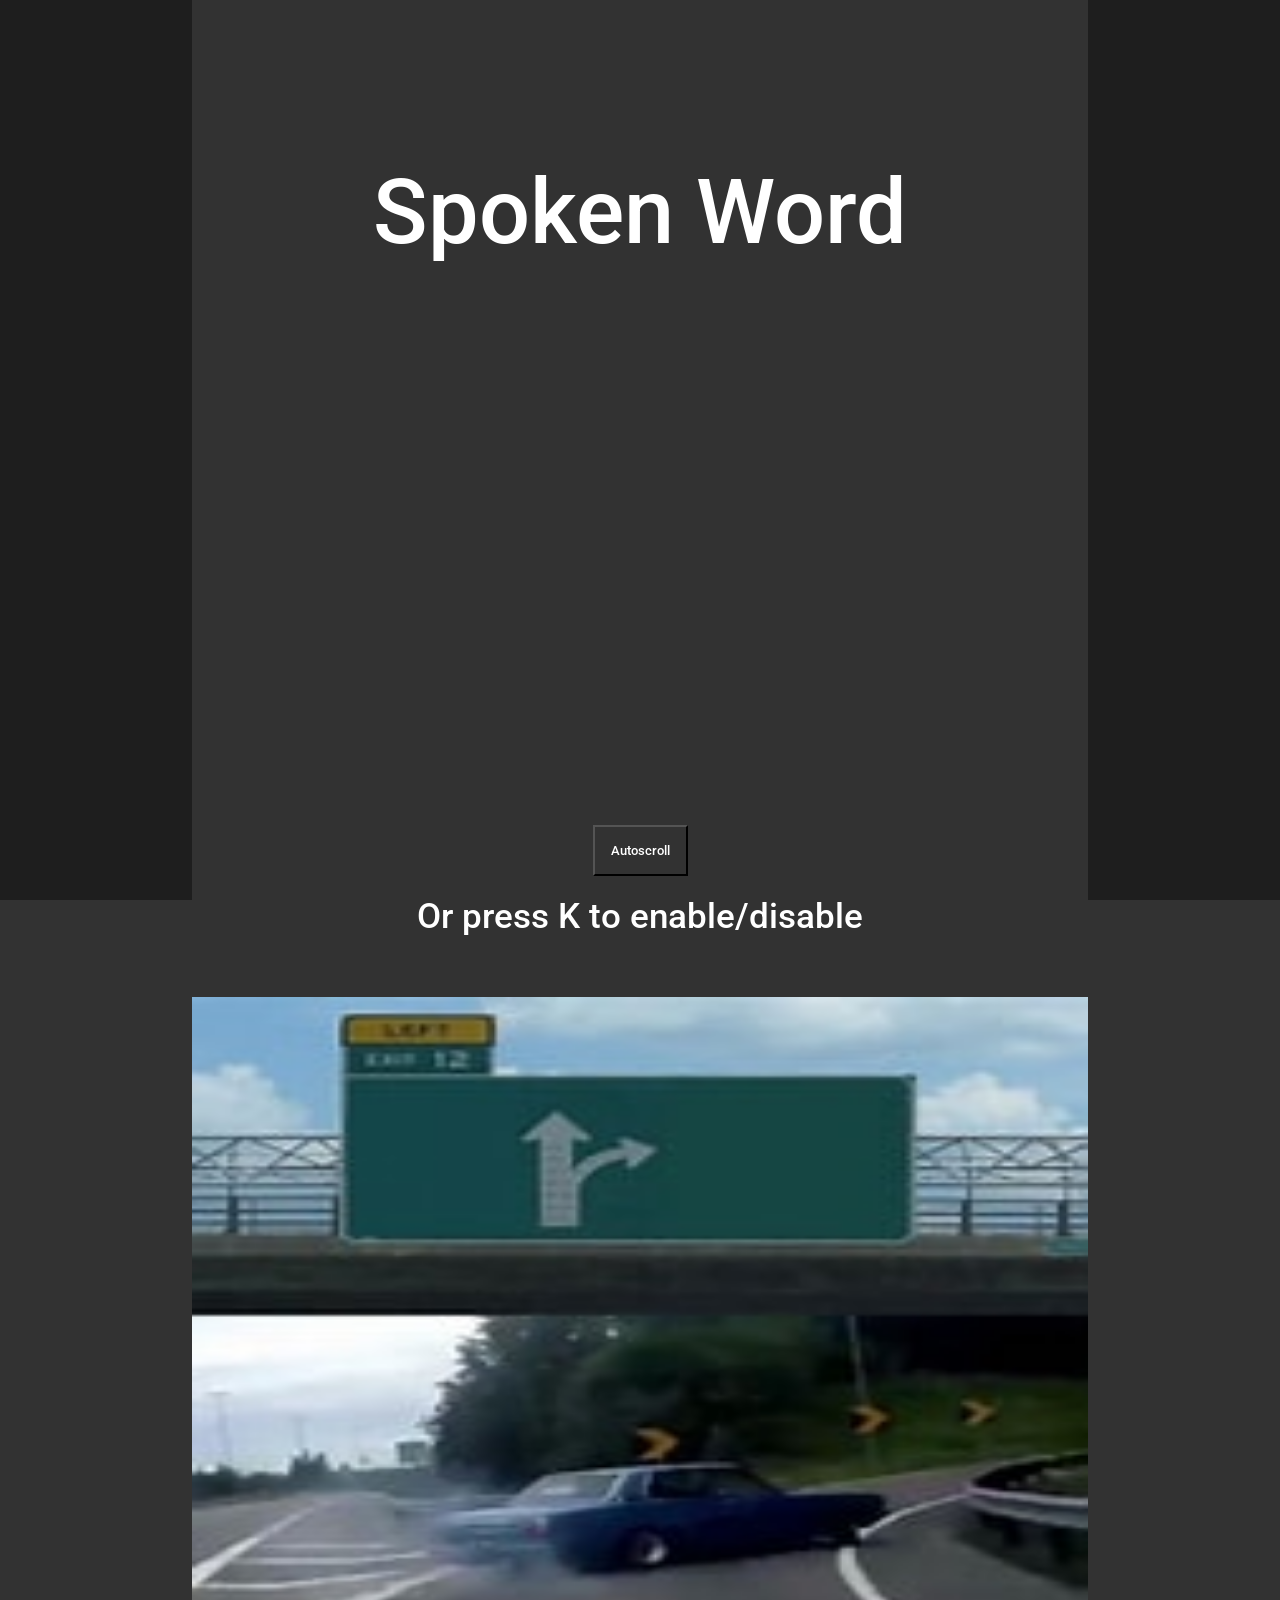
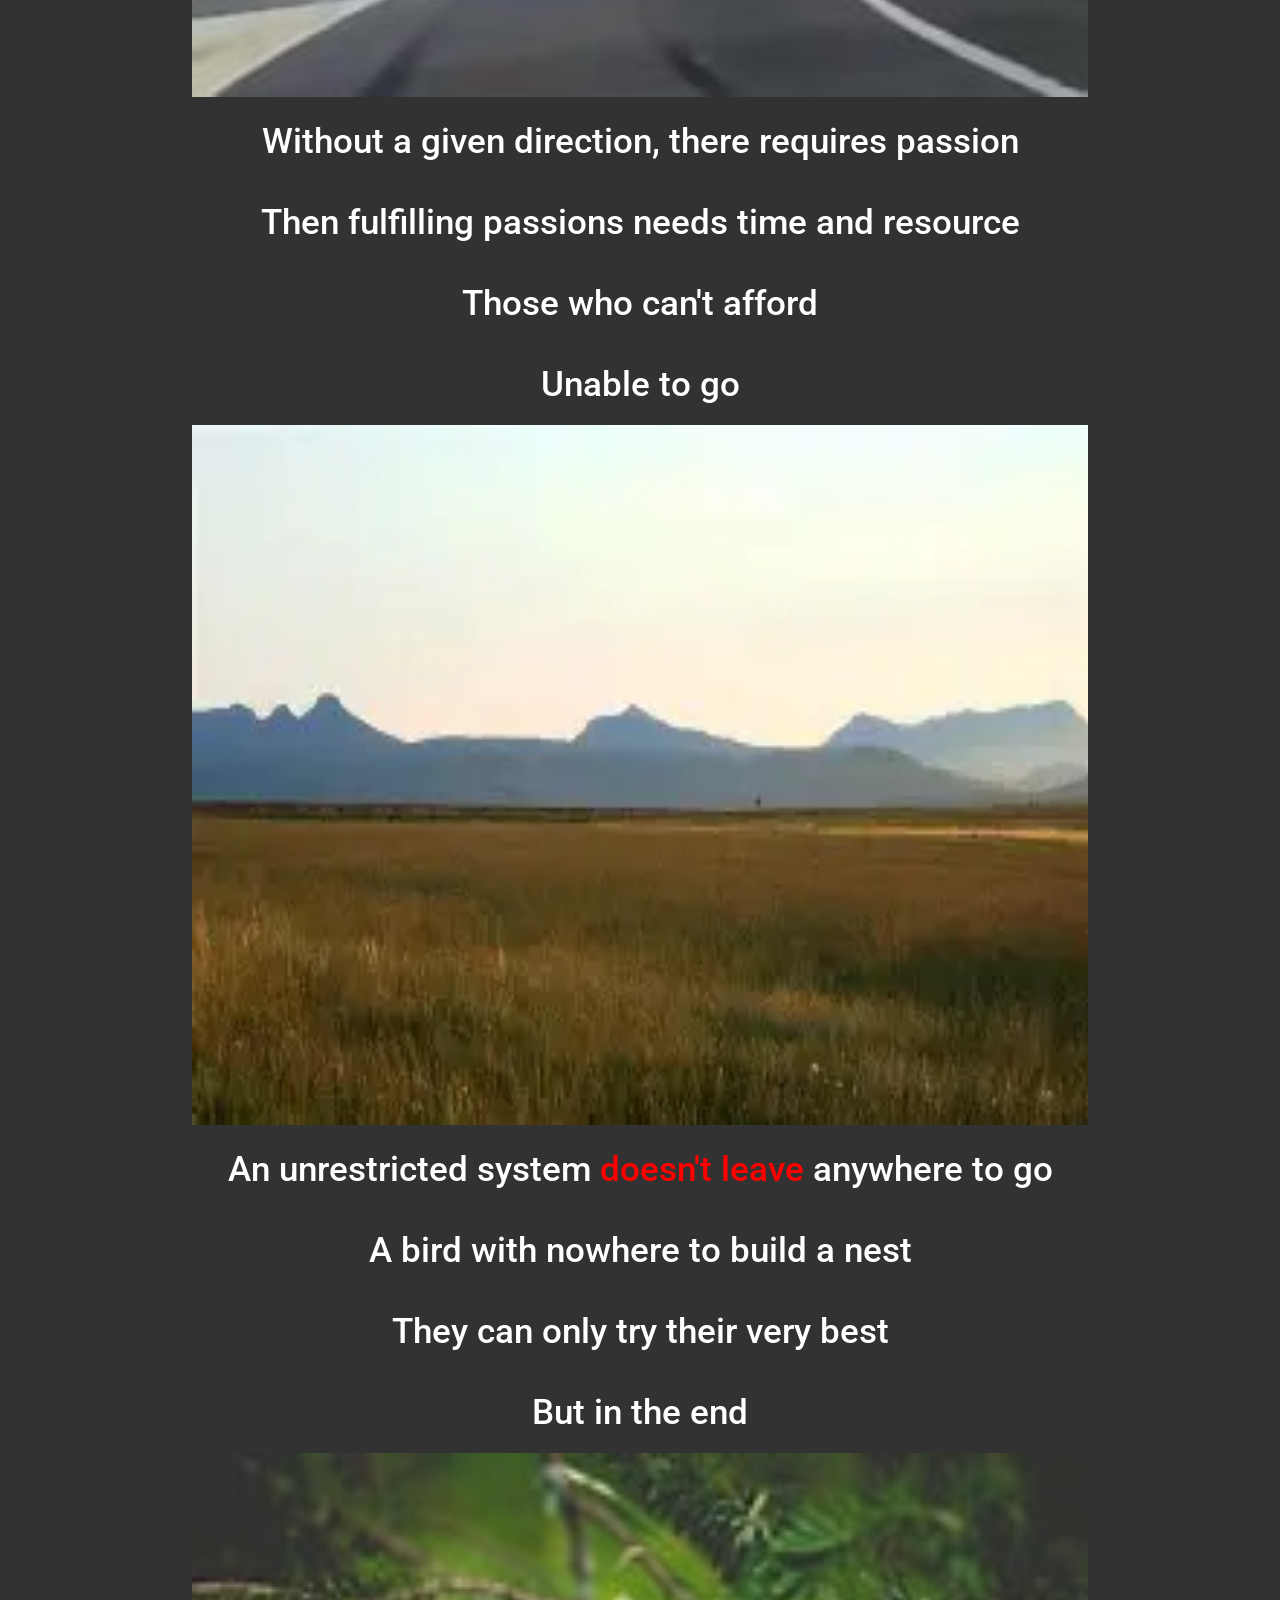
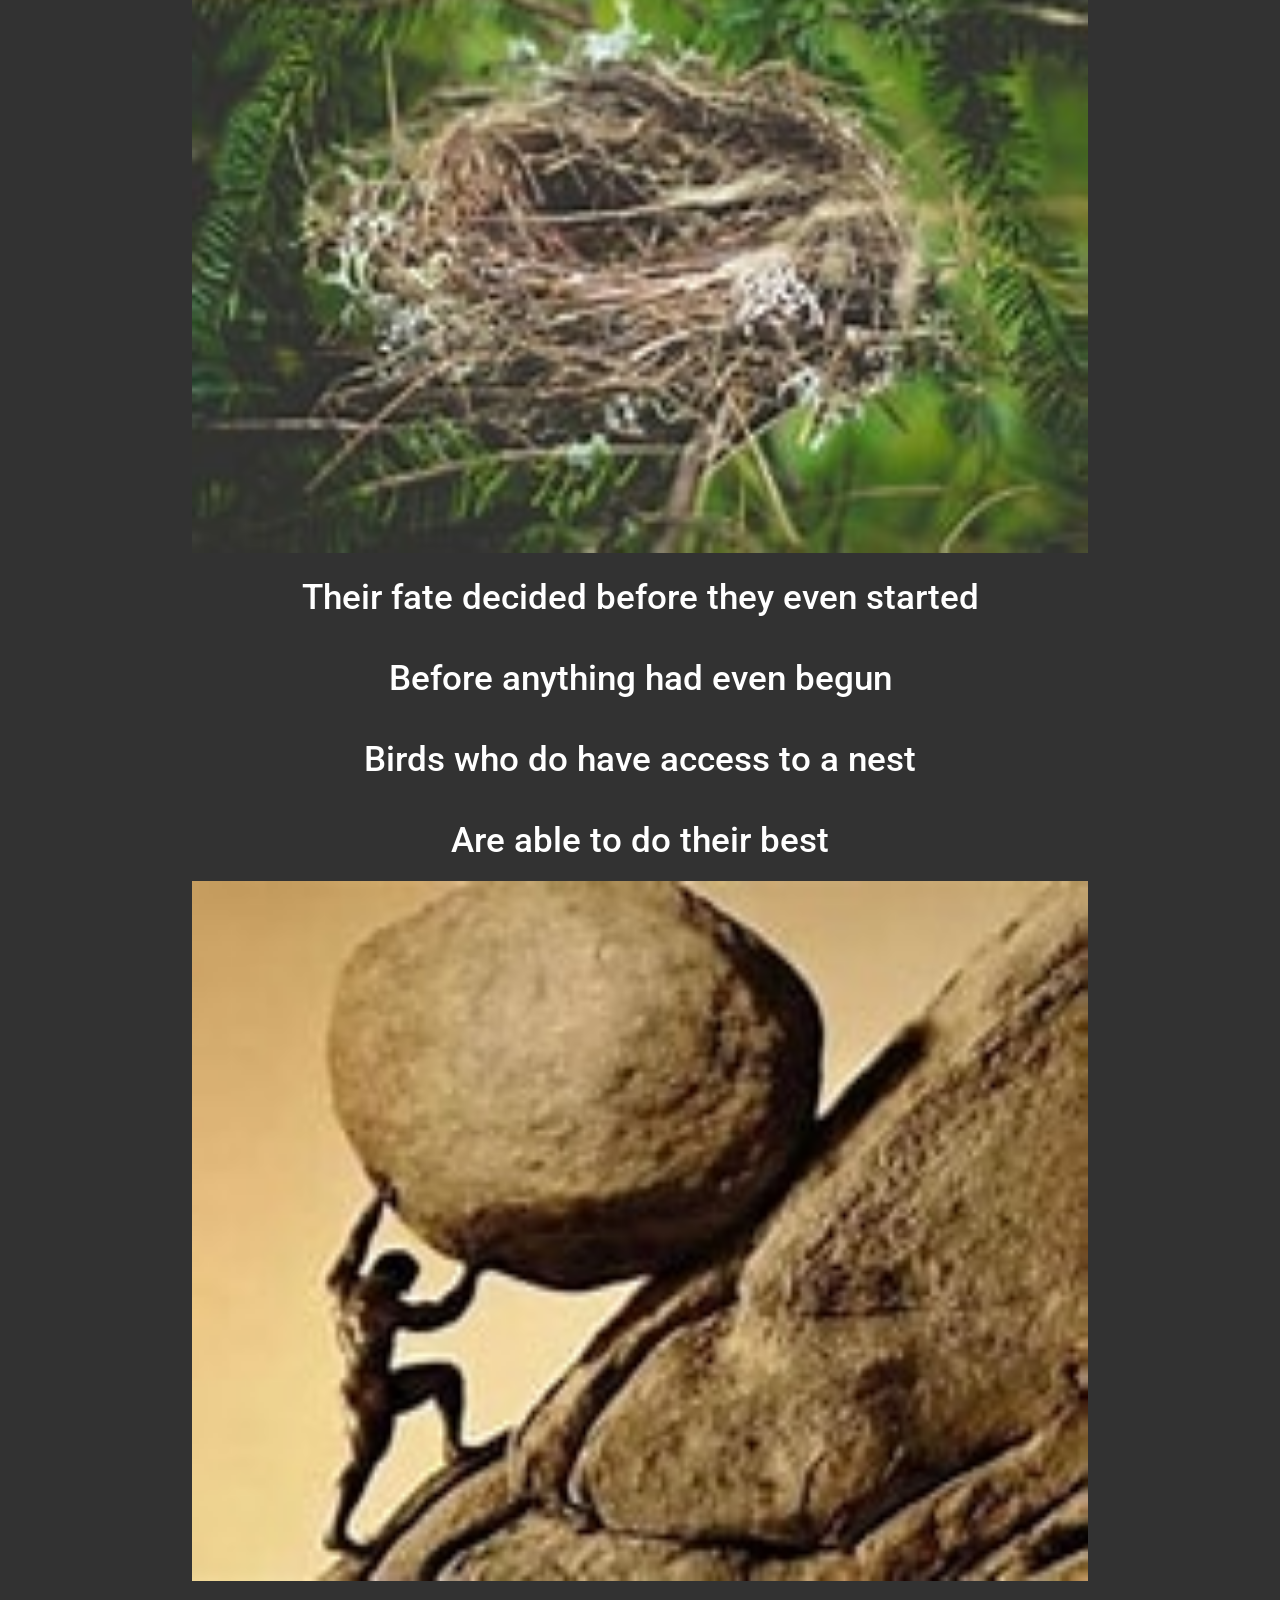
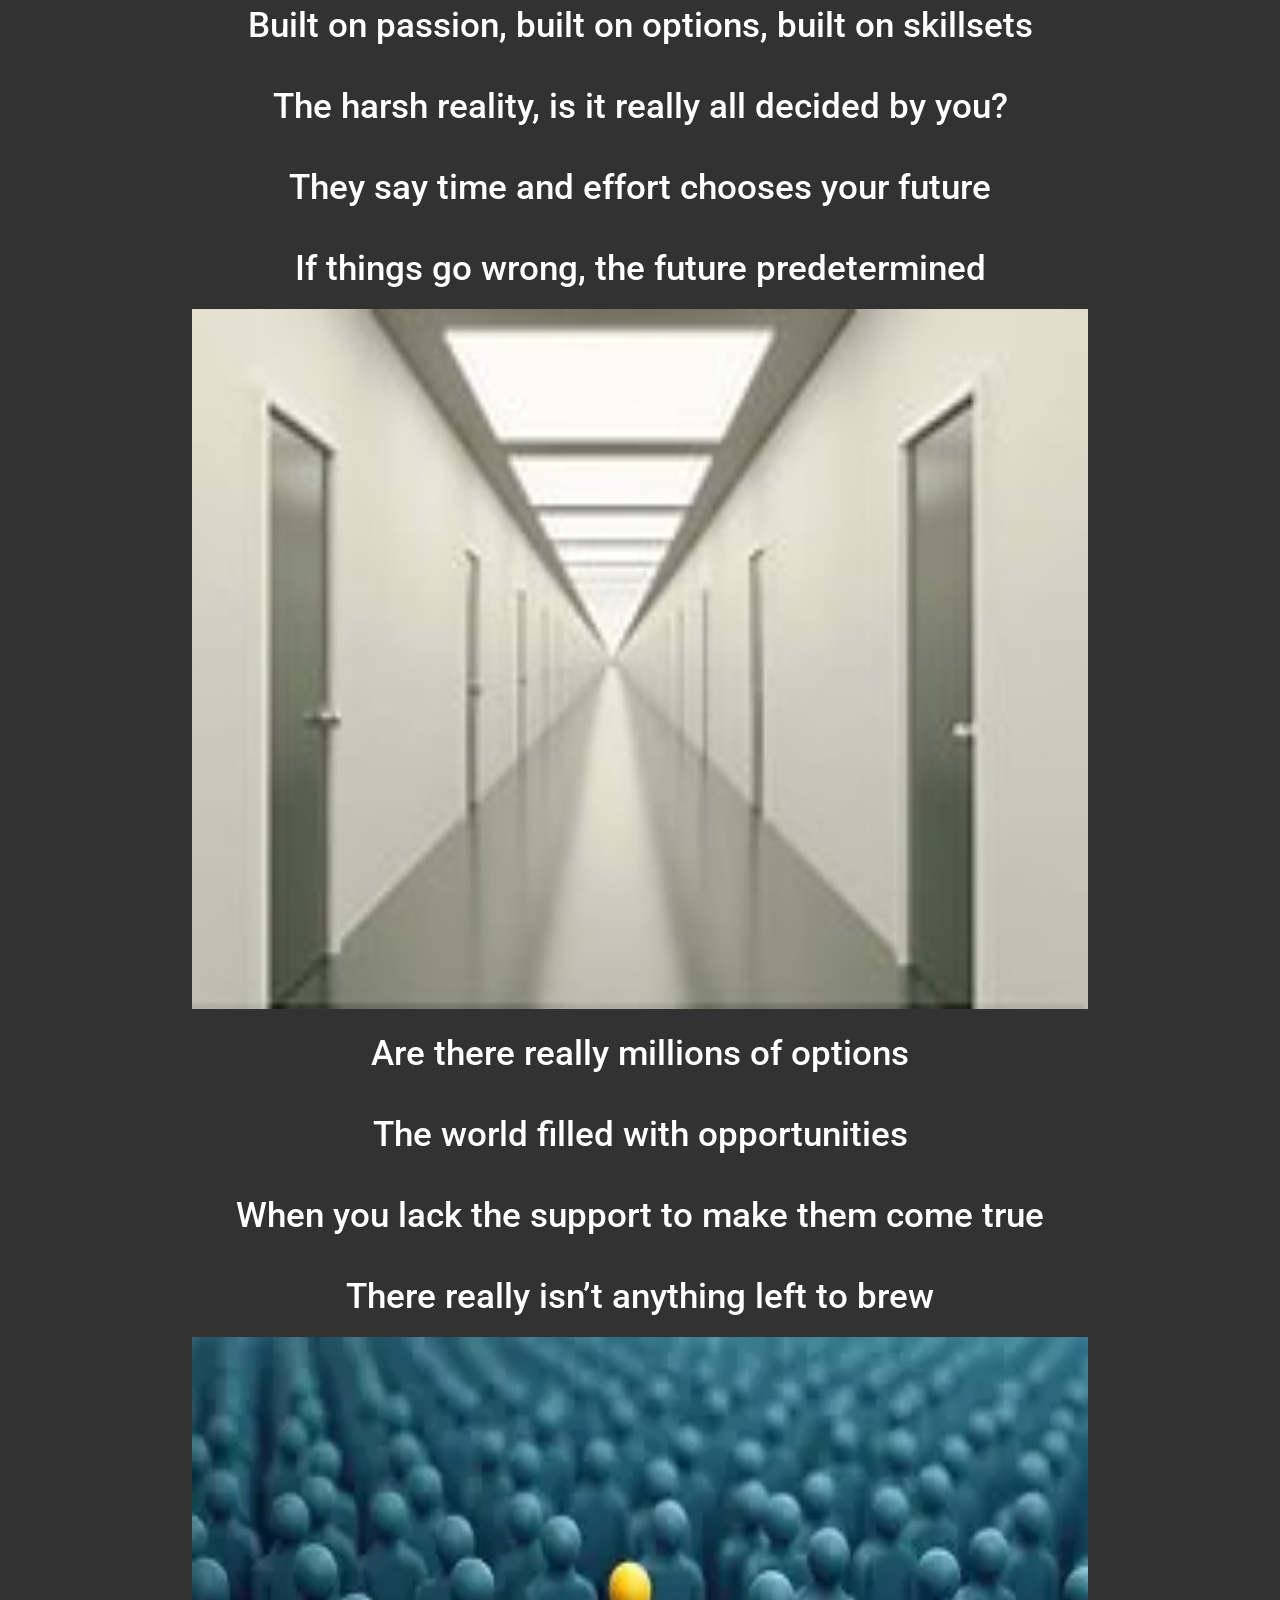
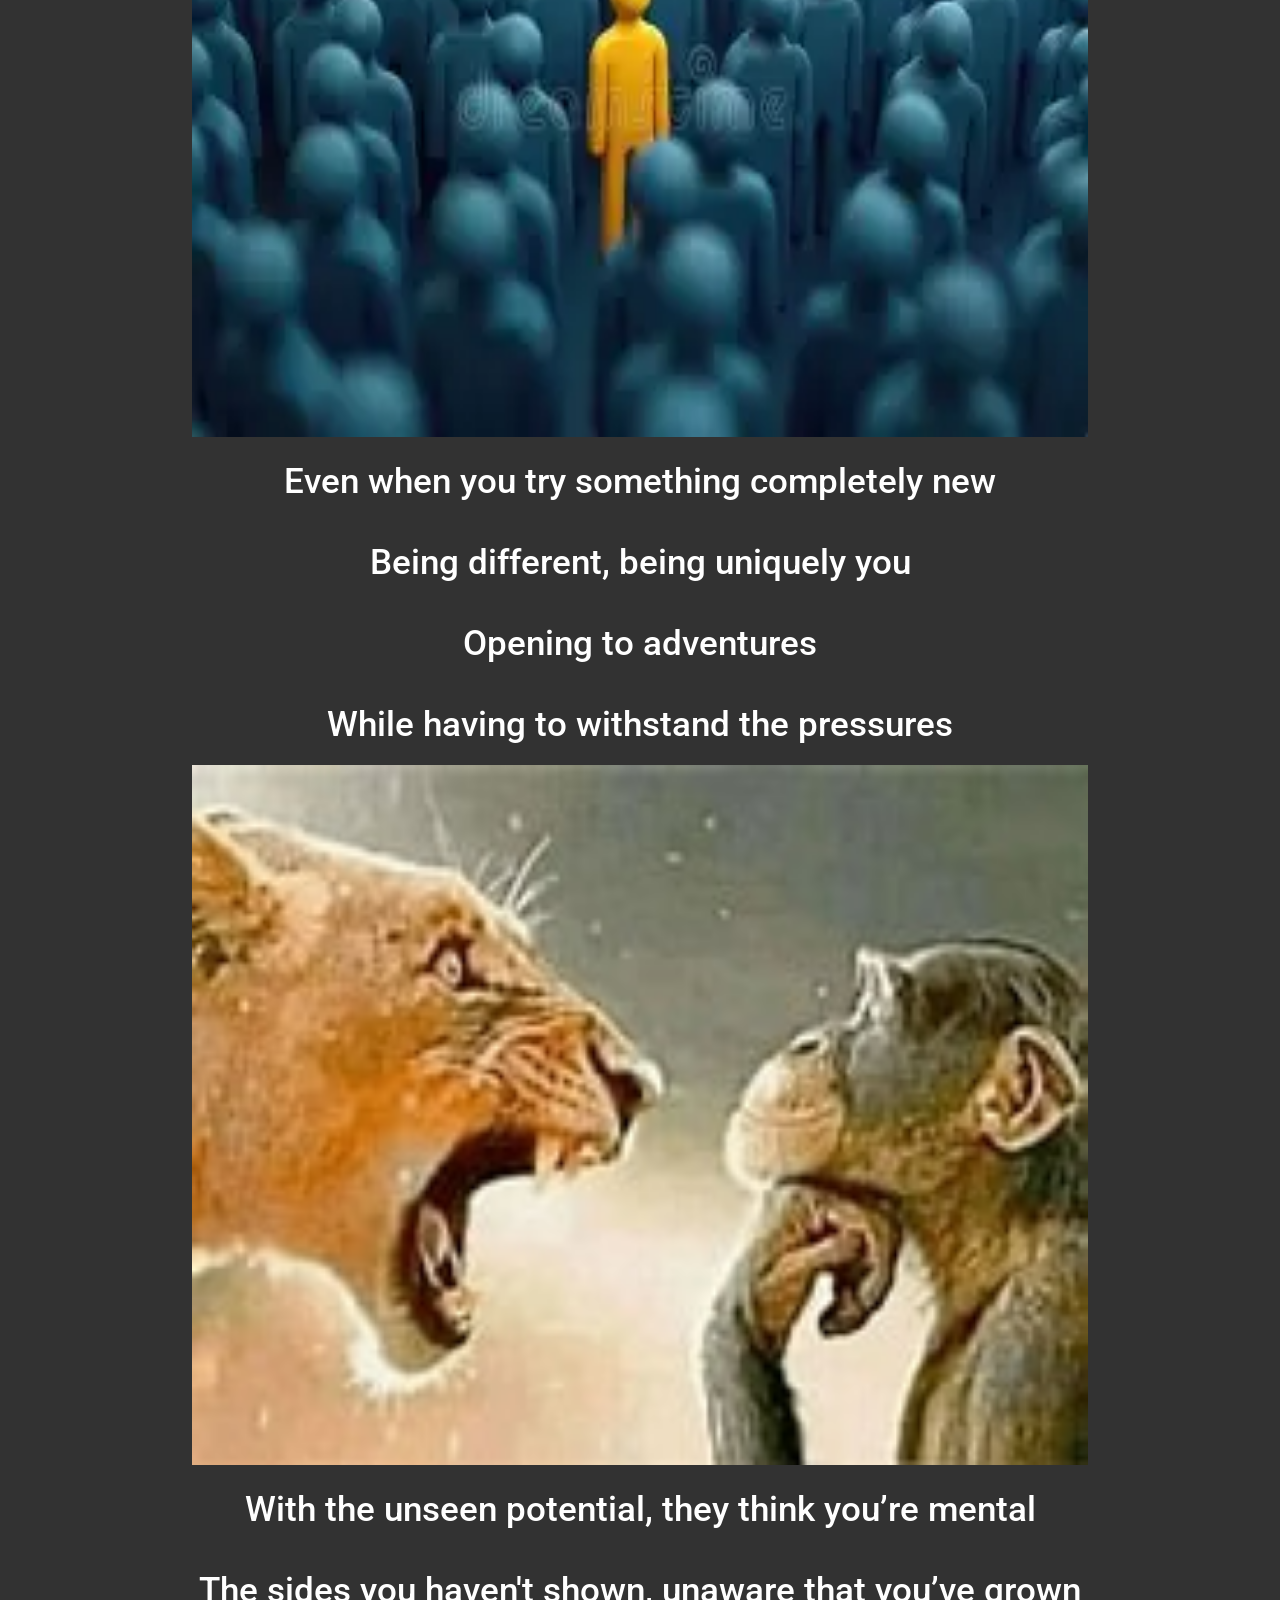
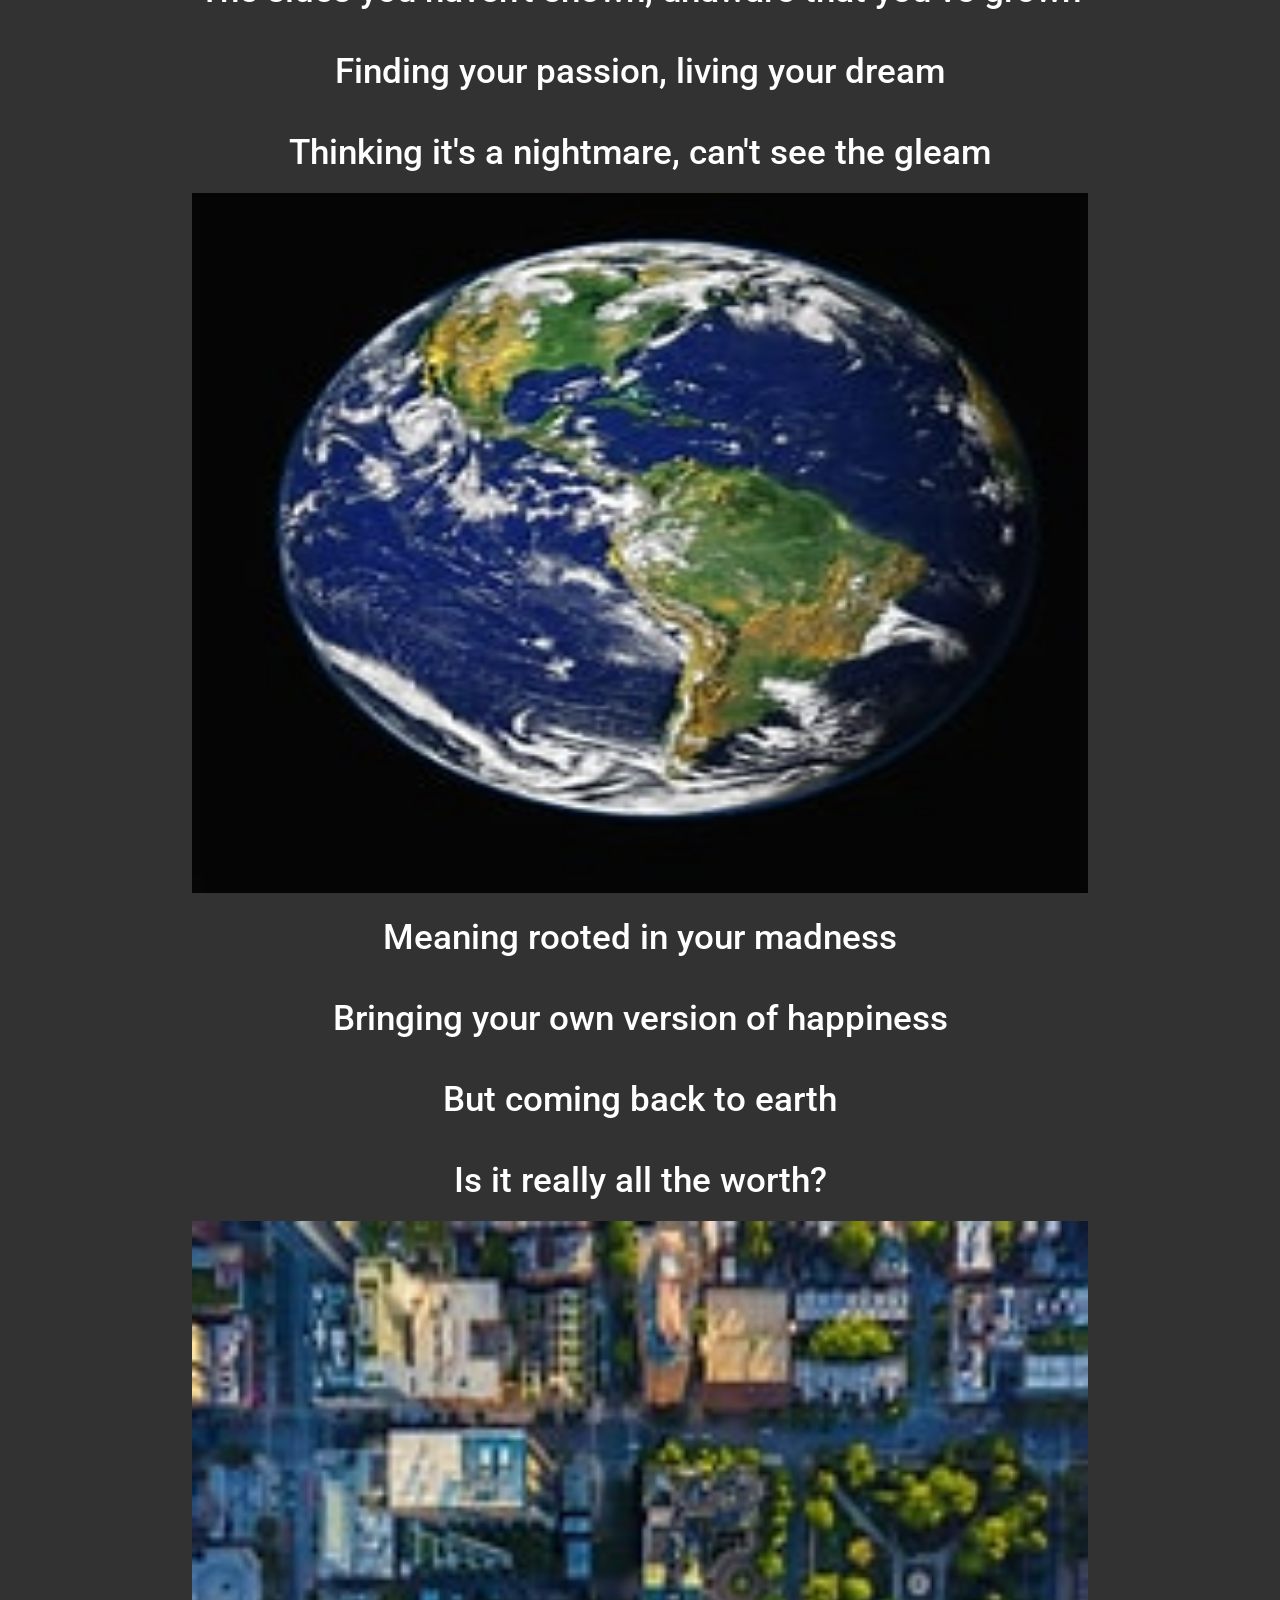
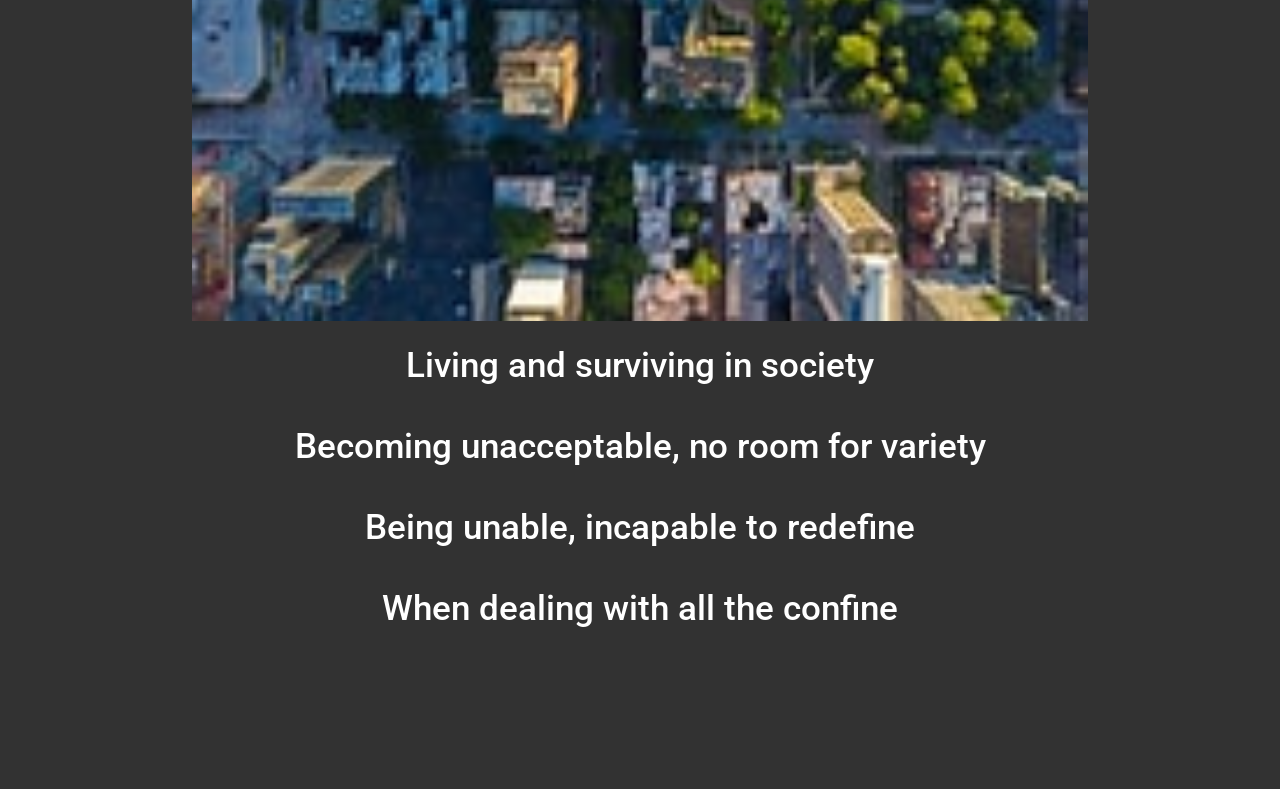
==== index.html @ 2327a784 "Rename word.html to index.html" ====
<!DOCTYPE html>
<html>
<head>
    <link rel="stylesheet" href="word.css">

    <link rel="preconnect" href="https://fonts.googleapis.com">
    <link rel="preconnect" href="https://fonts.gstatic.com" crossorigin>
    <link href="https://fonts.googleapis.com/css2?family=Roboto:ital,wght@0,100..900;1,100..900&display=swap" rel="stylesheet">
</head>
<body>
    <div class="leftEdge"></div>
    <div class="rightEdge"></div>


    <div class="smallBreak"></div>
    <div class="title">Spoken Word</div>
    <div class="largeBreak"></div>
    <button type="button" class="button" onclick="toggleScroll()">Autoscroll</button>
    <div>Or press K to enable/disable</div>
    <div class="wrapper"></div>
    
    <img src='images/car path.jpg' class="wideImage">

    <div> 
        Without a given direction, there requires passion
    </div>

    <div>
        Then fulfilling passions needs time and resource
    </div>

    <div>
        Those who can't afford
    </div>

    <div>
        Unable to go
    </div>

    <img src="images/landscape.webp" class="wideImage">

    <div>
        An unrestricted system <strong class="red">doesn't leave</strong> anywhere to go
    </div>

    <div>
        A bird with nowhere to build a nest
    </div>

    <div>
        They can only try their very best
    </div>

    <div>
        But in the end
    </div>
        
    <img src='images/nest.jpg' class="wideImage">

    <div> 
        Their fate decided before they even started
    </div>

    <div>
        Before anything had even begun
    </div>

    <div>
        Birds who do have access to a nest
    </div>

    <div>
        Are able to do their best
    </div>

    <img src='images/sisyphus.jpg' class="wideImage">
        
    <div>
        Built on passion, built on options, built on skillsets
    </div>

    <div>
        The harsh reality, is it really all decided by you?
    </div>

    <div>
        They say time and effort chooses your future
    </div>

    <div>
        If things go wrong, the future predetermined 
    </div>
        
    <img src='images/doors.jpg' class="wideImage">

    <div>
        Are there really millions of options
    </div>

    <div>
        The world filled with opportunities
    </div>

    <div>
        When you lack the support to make them come true
    </div>

    <div>
        There really isn’t anything left to brew
    </div>
        
    <img src='images/unique.webp' class="wideImage">

    <div>
        Even when you try something completely new
    </div>

    <div>
        Being different, being uniquely you
    </div>

    <div>
        Opening to adventures
    </div>

    <div>
        While having to withstand the pressures
    </div>
        
    <img src='images/lion meme.jpg' class="wideImage">

    <div>
        With the unseen potential, they think you’re mental
    </div>

    <div>
        The sides you haven't shown, unaware that you’ve grown
    </div>

    <div>
        Finding your passion, living your dream
    </div>

    <div>
        Thinking it's a nightmare, can't see the gleam
    </div>
        
    <img src='images/earth.jpg' class="wideImage">

    <div>
        Meaning rooted in your madness
    </div>

    <div>
        Bringing your own version of happiness
    </div>

    <div>
        But coming back to earth
    </div>

    <div>
        Is it really all the worth?
    </div>
        
    <img src='images/city.jpg' class="wideImage">
    
    <div>
        Living and surviving in society
    </div>

    <div>
        Becoming unacceptable, no room for variety
    </div> 

    <div>
        Being unable, incapable to redefine
    </div>

    <div>
        When dealing with all the confine 
    </div>

    <div class="smallBreak"></div>

    <script src="words.js"></script>
</body>
</html>
---- word.css ----
* {
    text-align: center;
    margin: 0;
    font-weight: 500;
    font-family: "Roboto";
    color: rgb(255, 255, 255)
}

body {
    background-color: rgba(50, 50, 50, 1);
}

.red {
    color: rgb(255, 0, 0)
}

.wrapper {
    text-align: center;
    z-index: 1;
    overflow: wrap;
}

.background {
    size: 100% 100%;
    z-index: 2;
}

.title {
    font-size: 90px;
}

.title2 {
    font-size: 64px;
}

.small {
    font-weight: 300;
}

.large {
    font-weight: 700;
}

div {
    font-size: 35px;
    padding: 20px;
}

.smallBreak {
    width: 70%;
    height: 100px;
}

.medBreak {
    width: 70%;
    height: 300px;
}

.largeBreak {
    width: 70%;
    height: 500px;
}

.wideImage {
    z-index: 1;
    padding: 0;
    margin: 0;

    width: 70%;
    height: 700px;
}

.button {
    background-color: rgba(0,0,0,0);
    z-index: -1;
    bottom: 20px;
    left: 20px;
    size: 30px;
    padding: 16px;
}

.button:hover {
    background-color: rgba(50,50,50,1);
}

.leftEdge {
    position: fixed;
    width: 15%;
    height: 100%;
    z-index: 3;
    padding: 0;
    background-color: rgba(30, 30, 30, 1);
}

.rightEdge {
    position: fixed;
    width: 15%;
    height: 100%;
    z-index: 3;
    padding: 0;
    background-color: rgba(30, 30, 30, 1);
    right: 0;
}
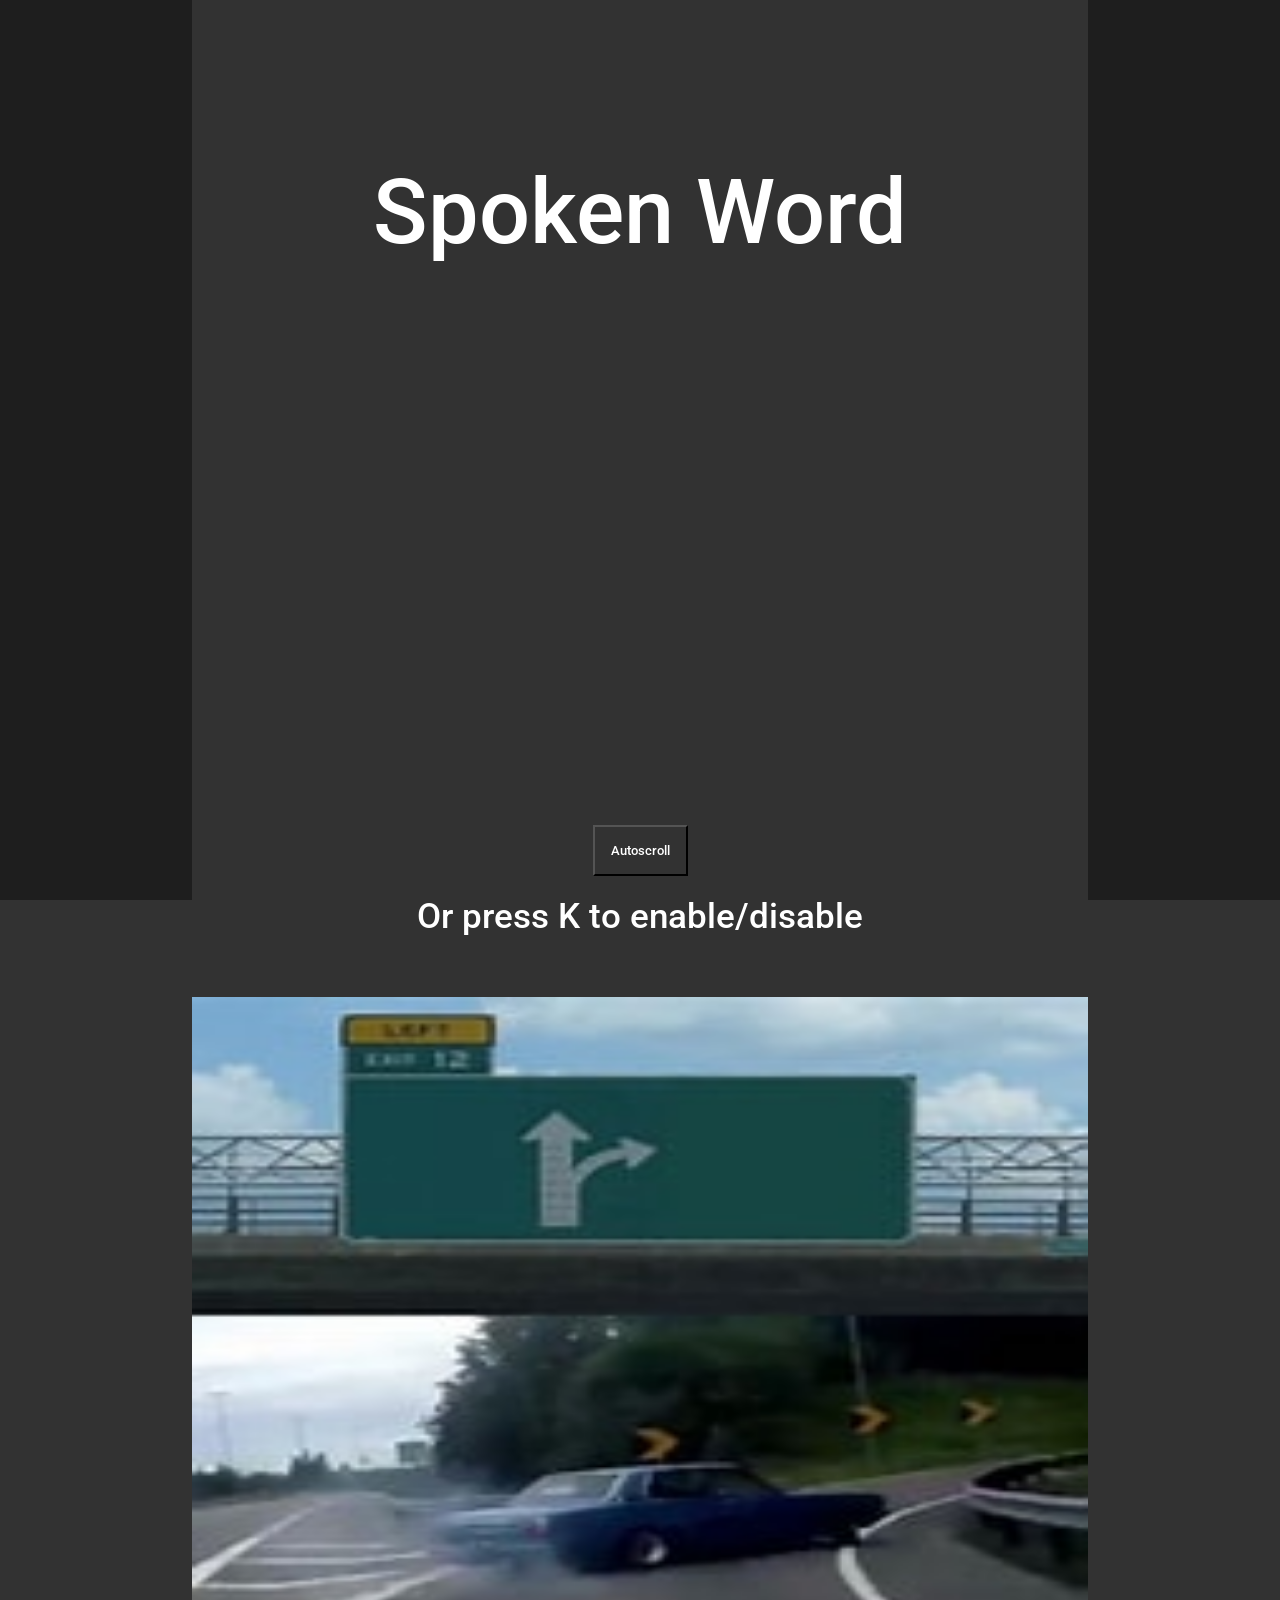
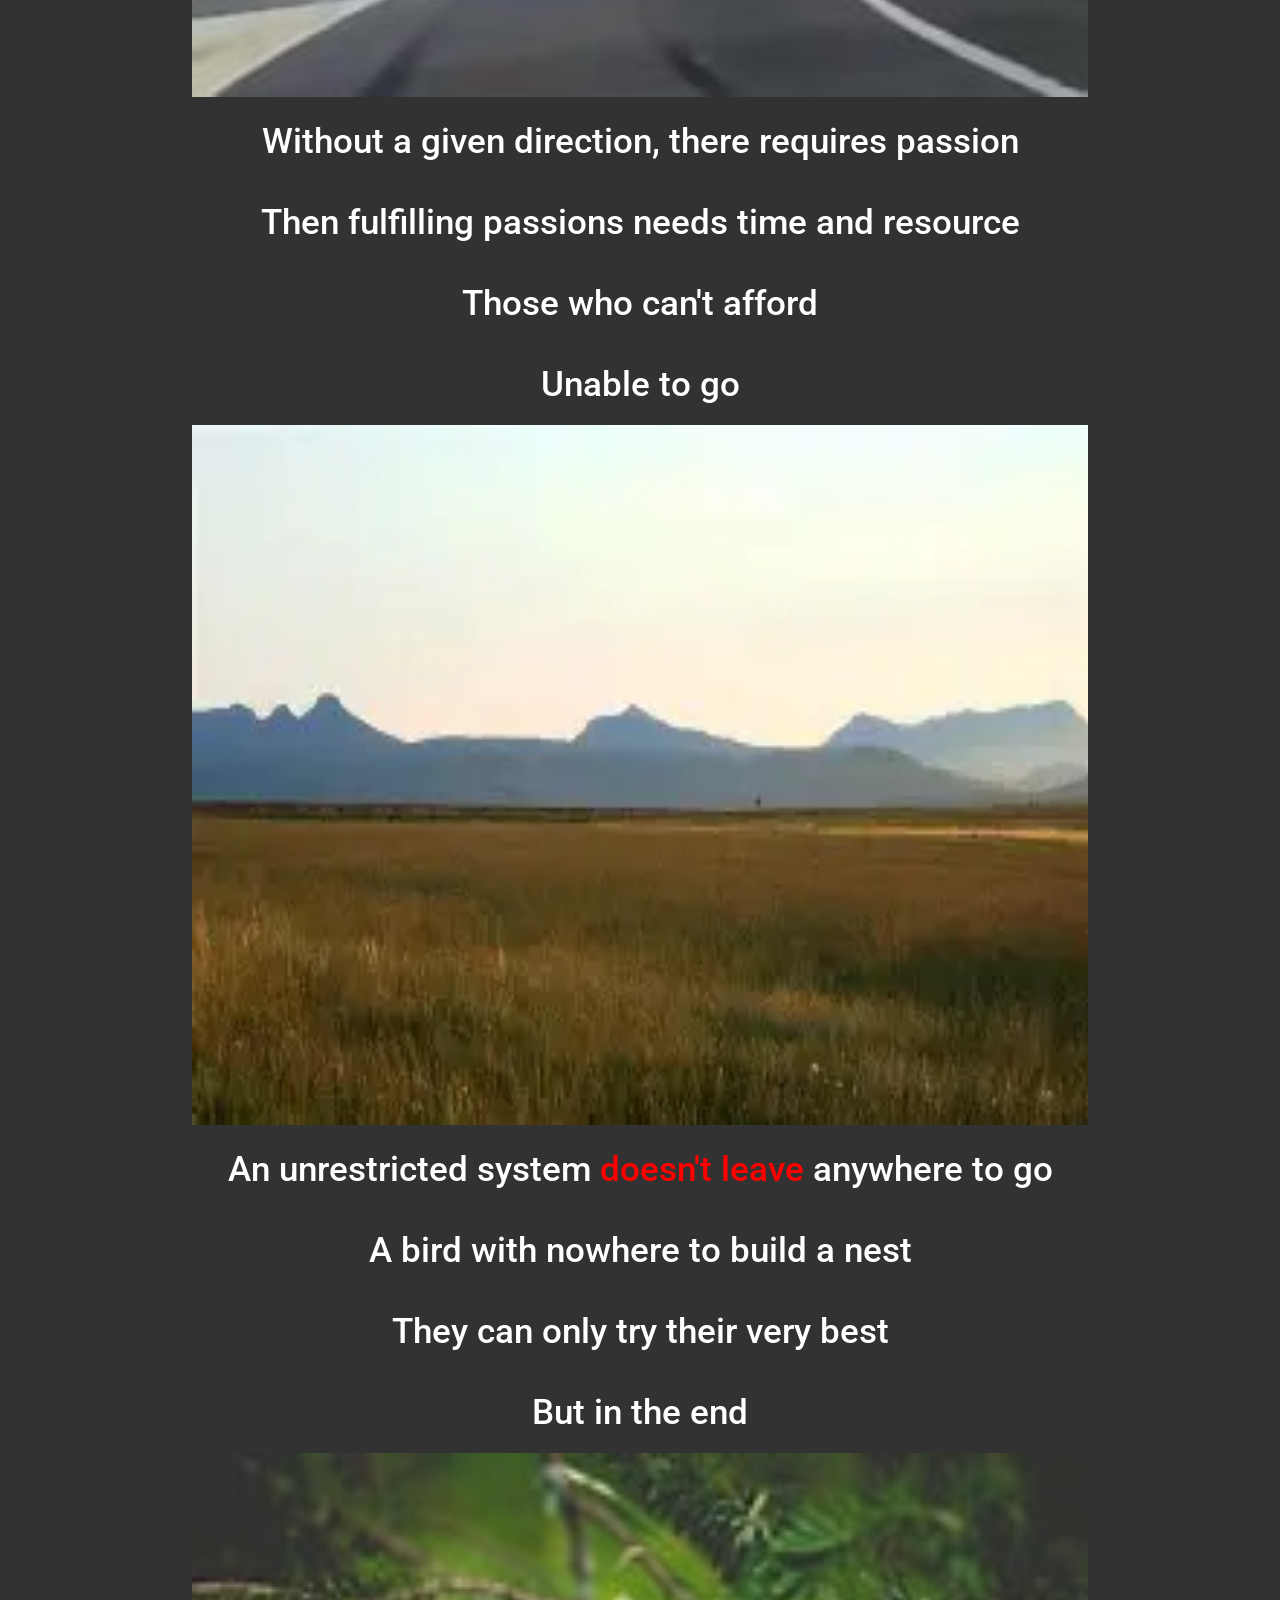
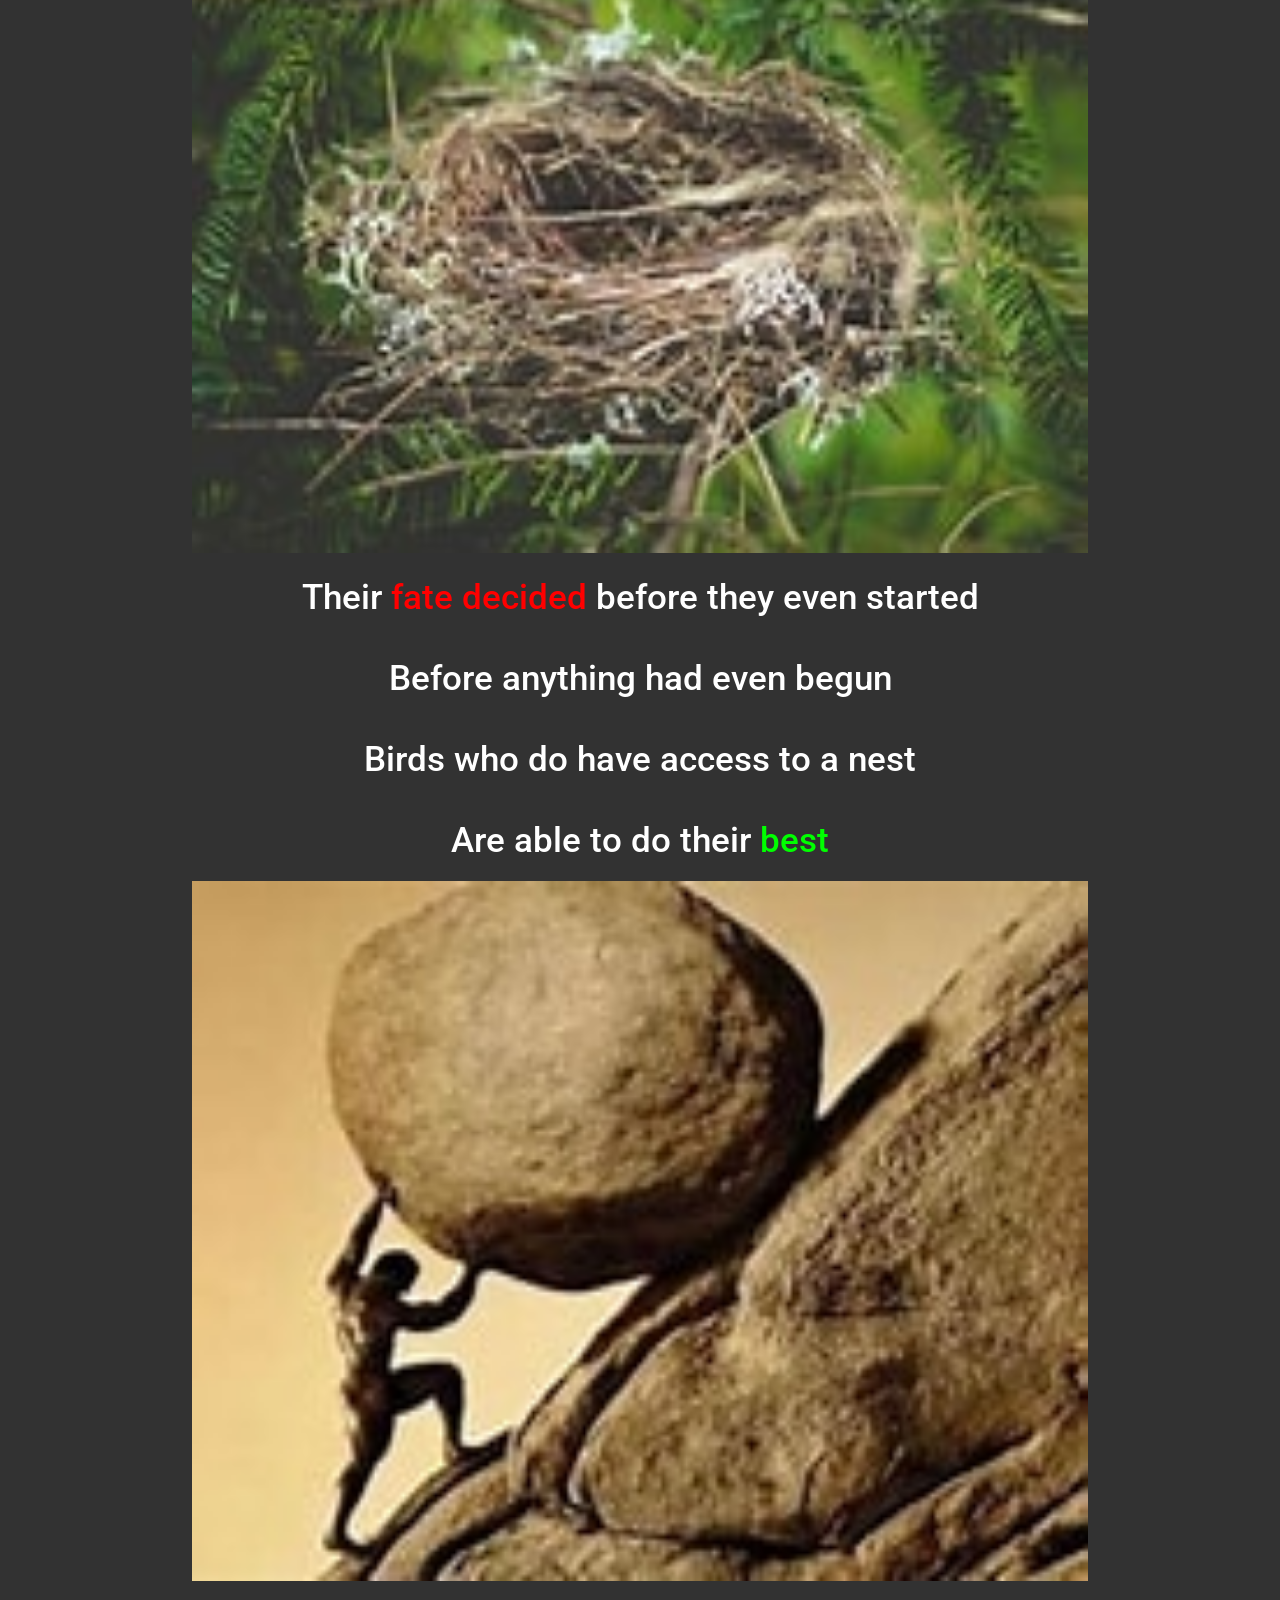
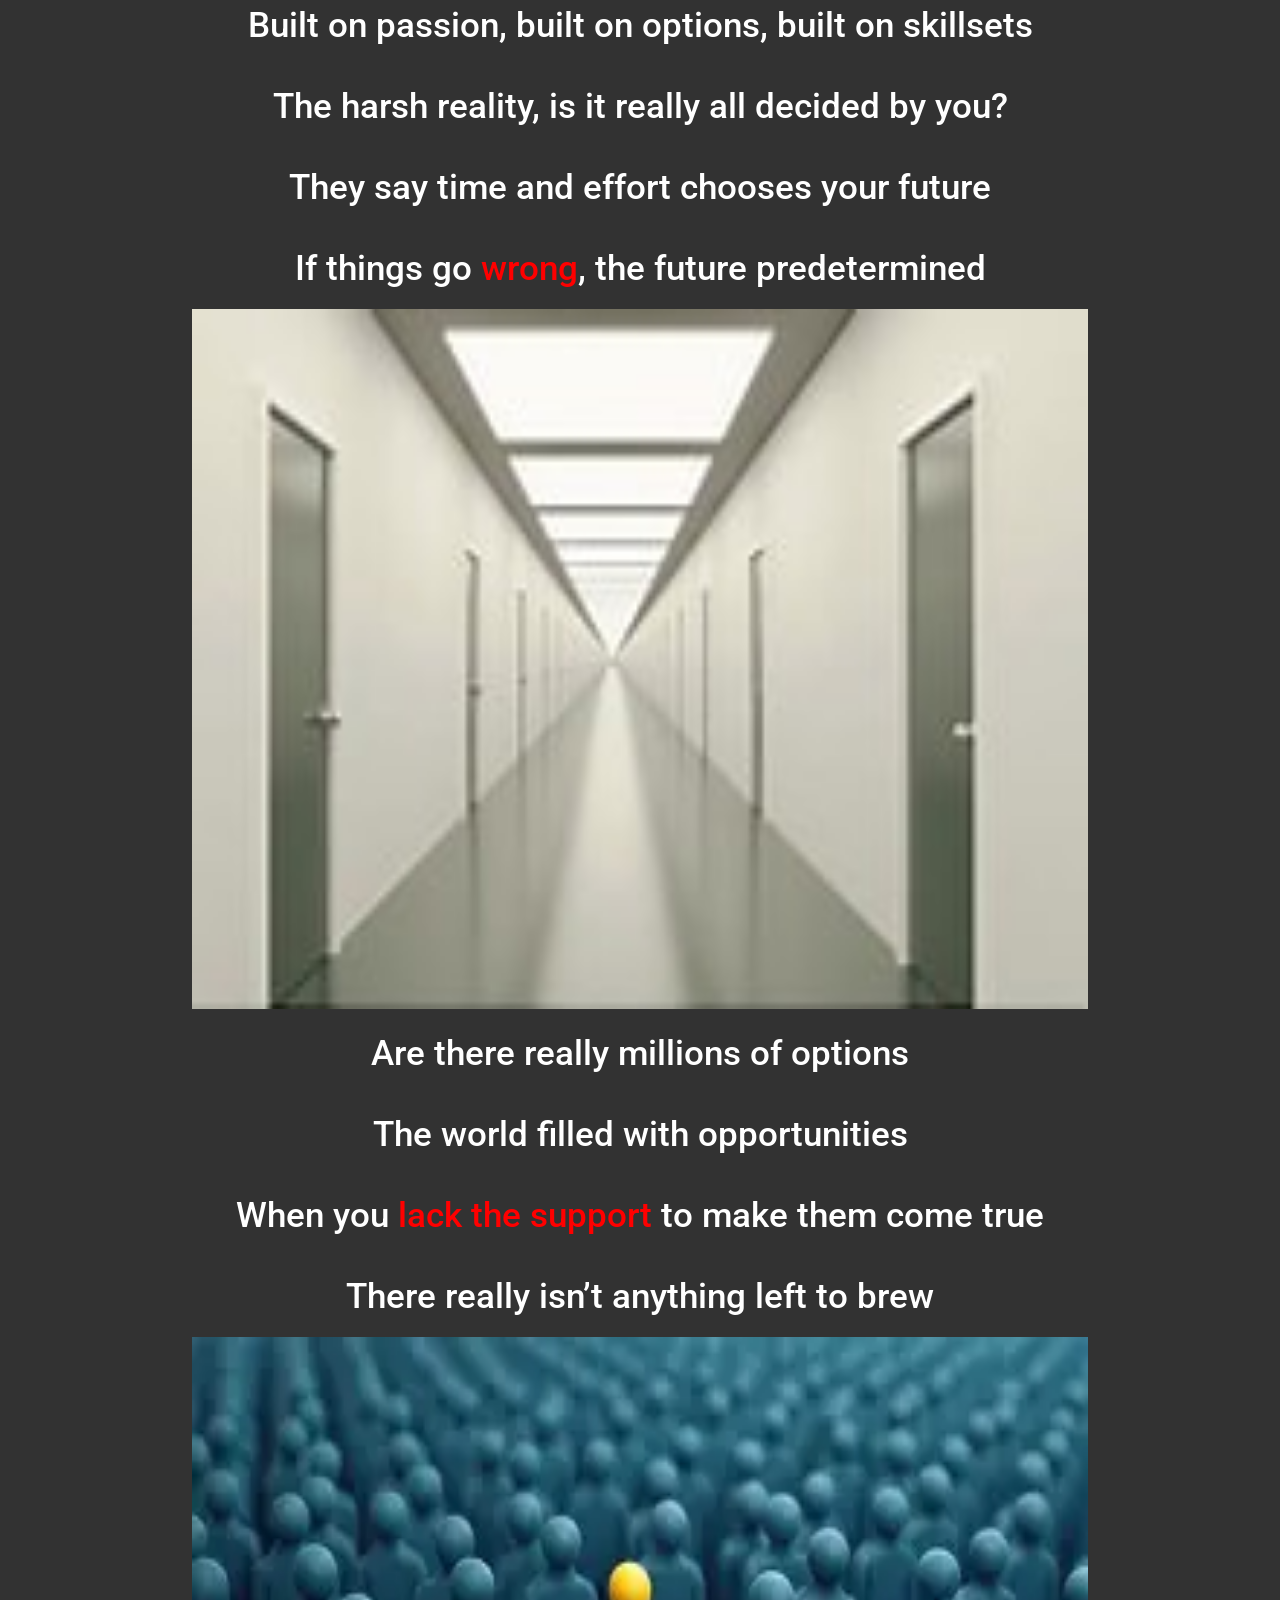
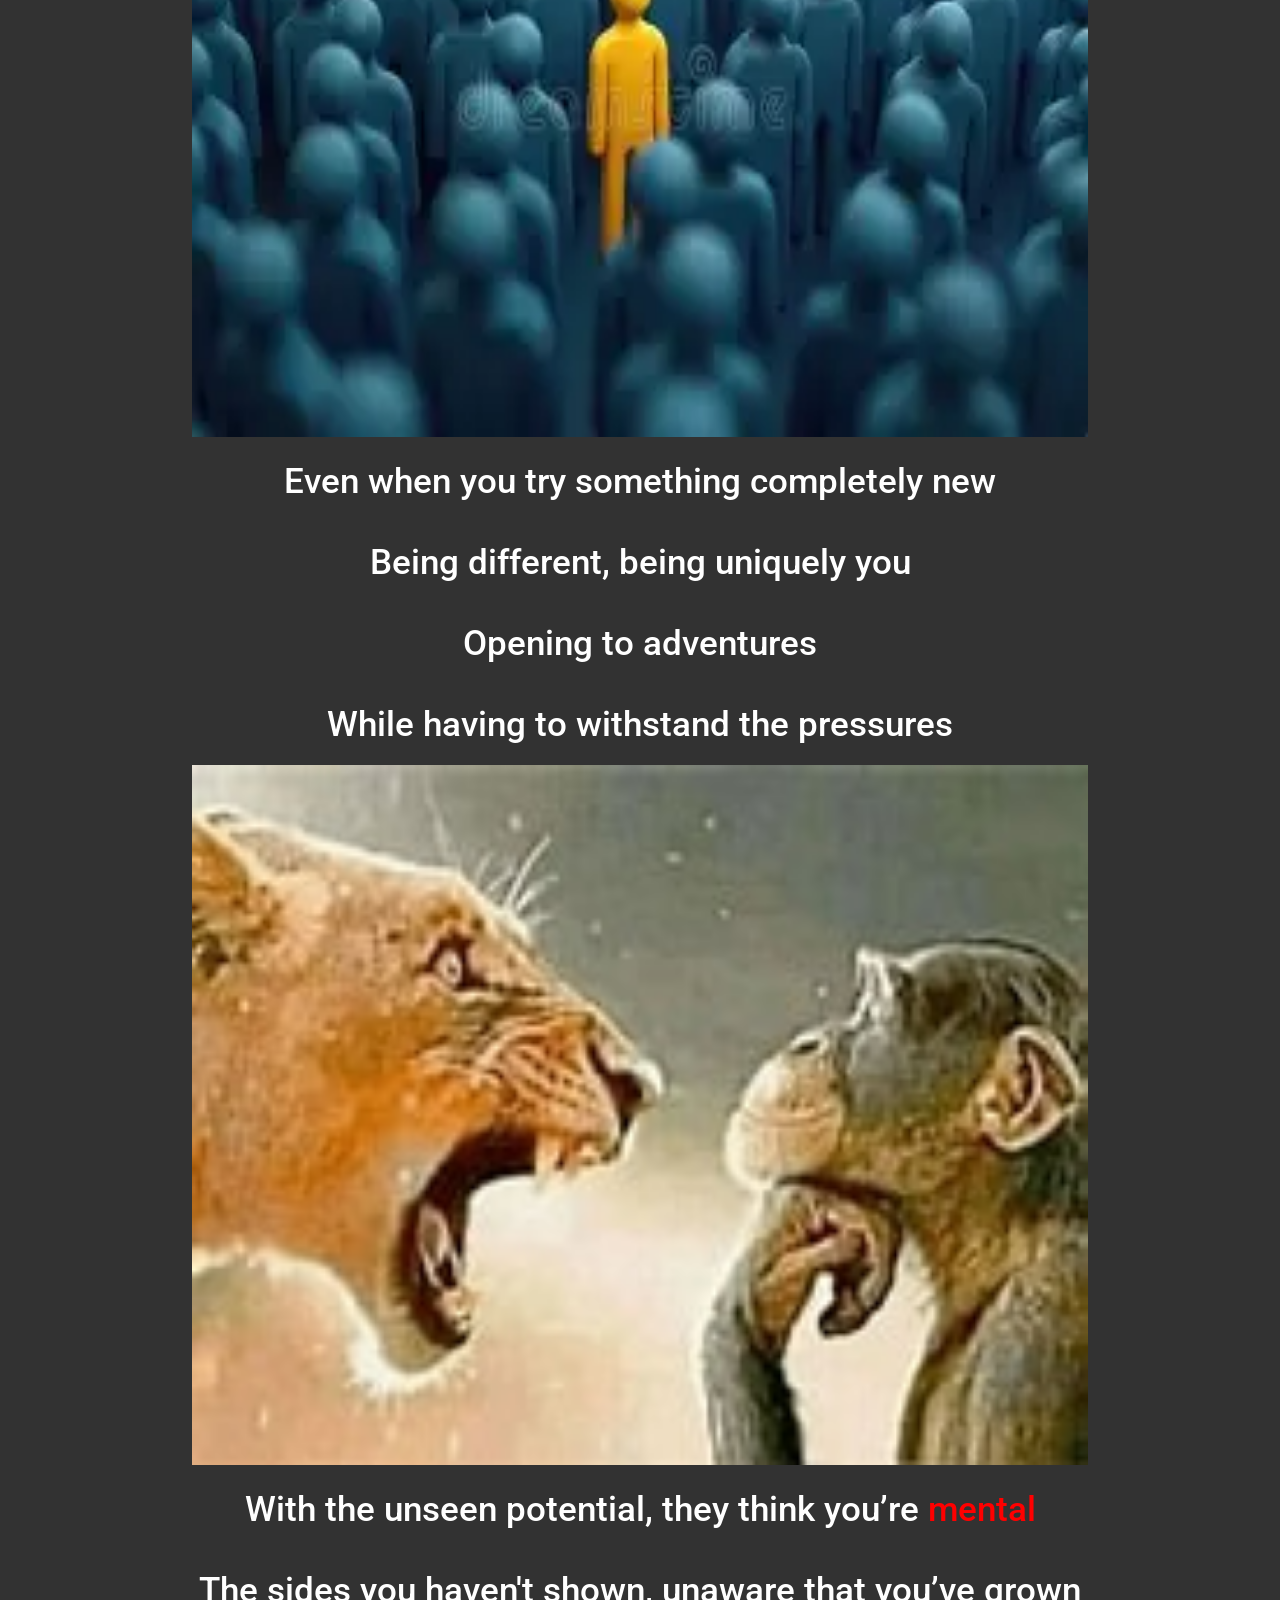
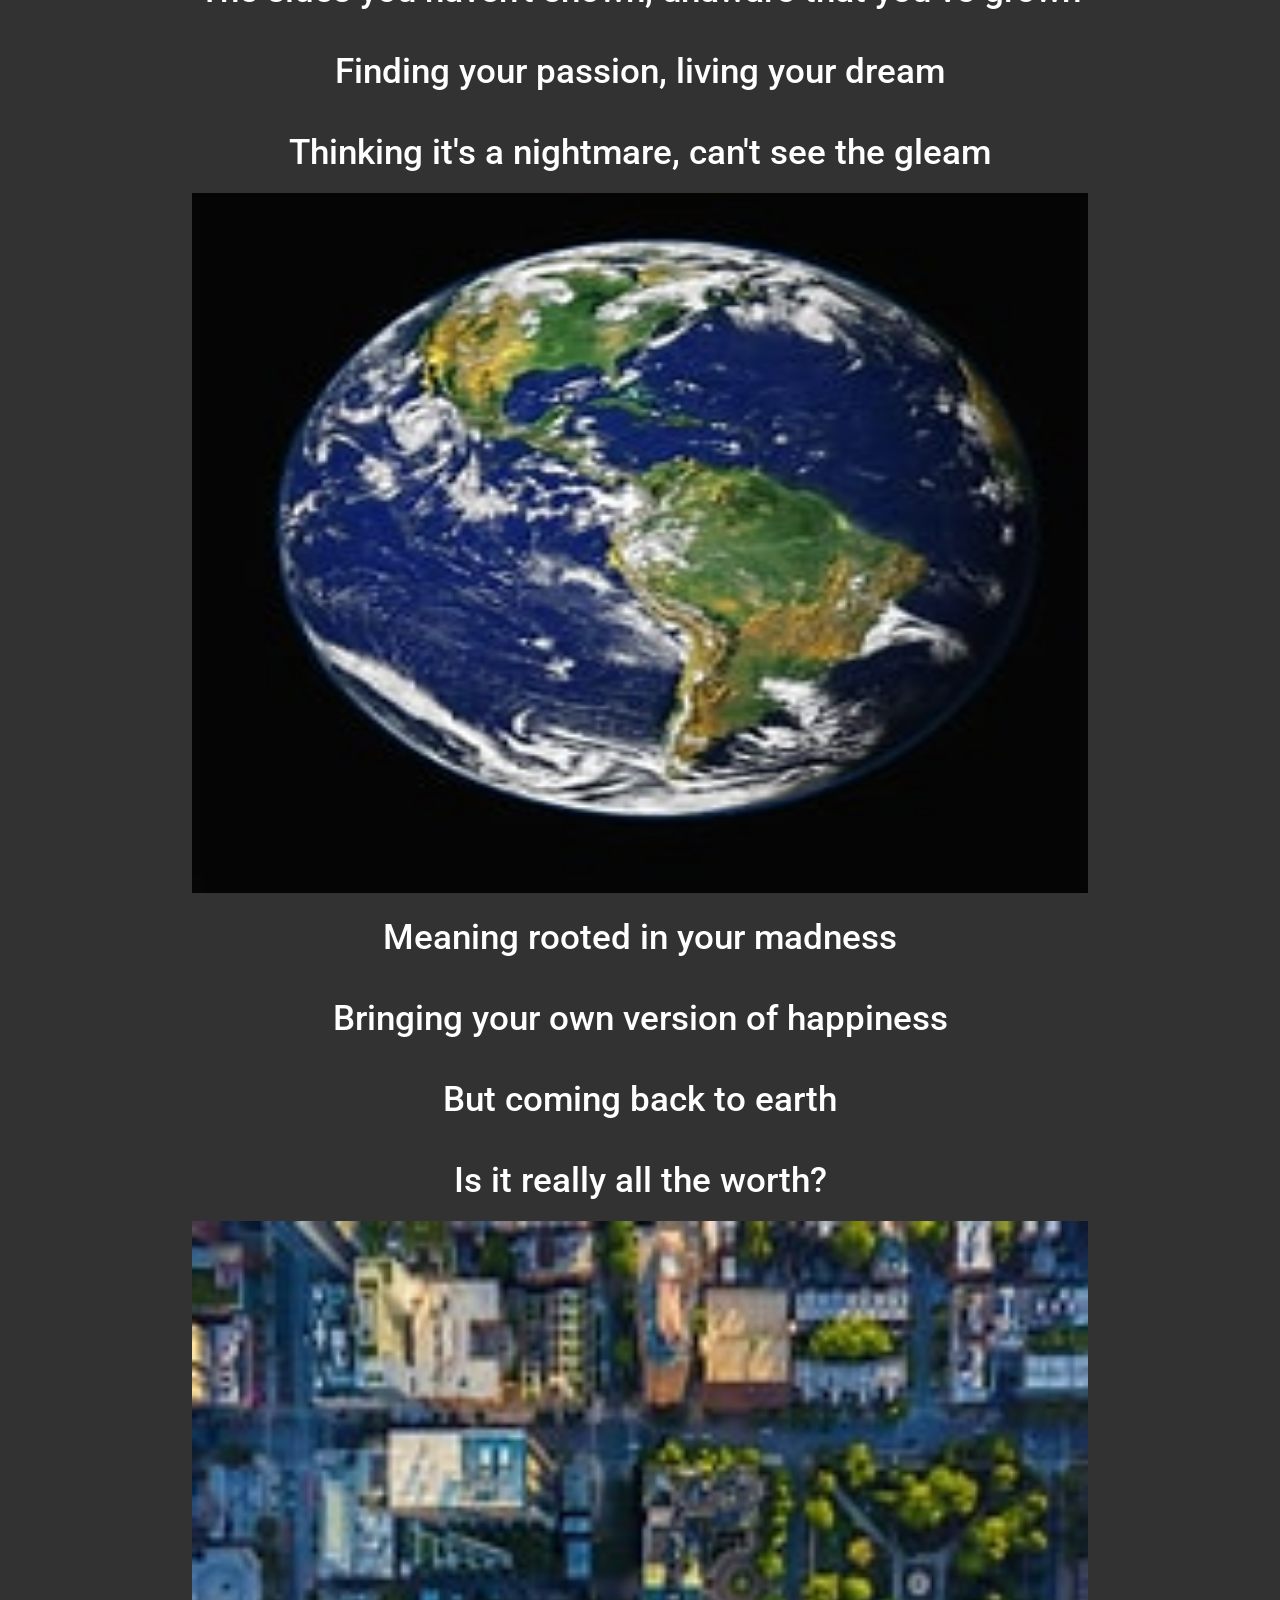
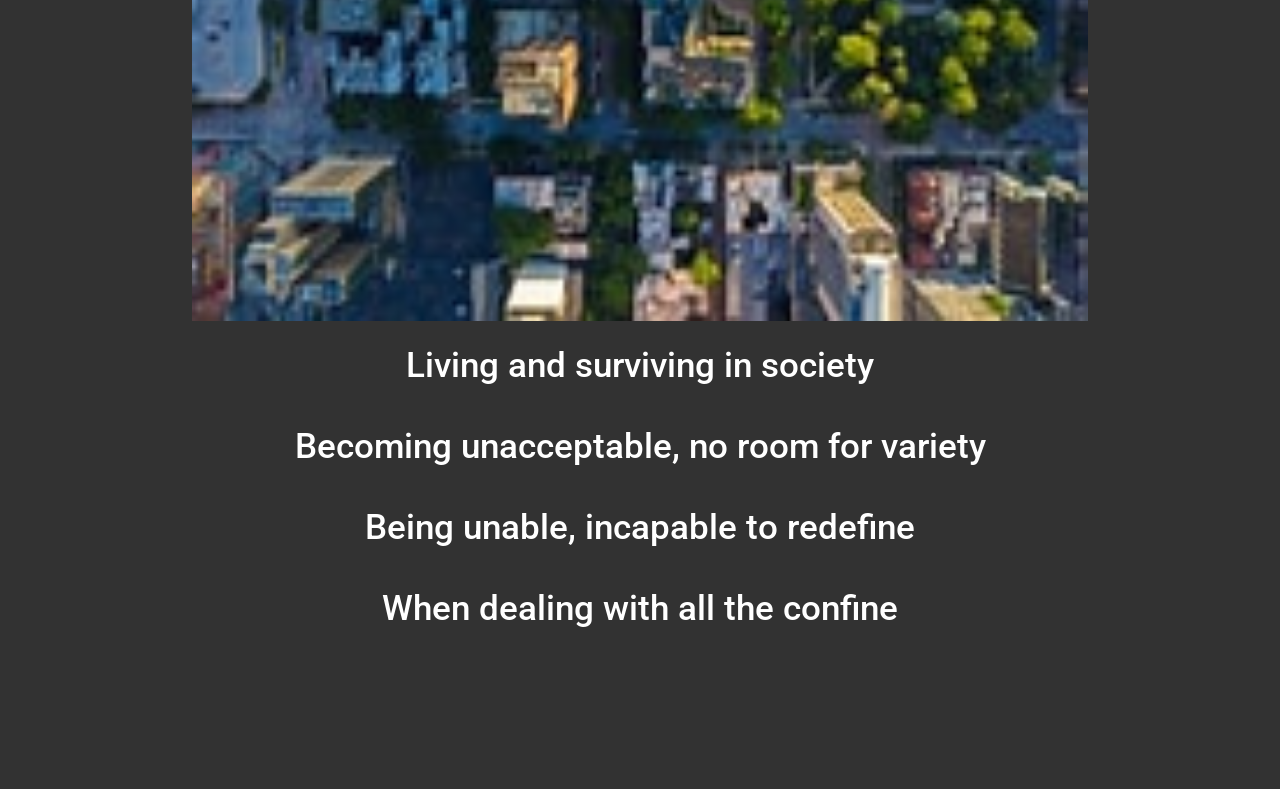
==== commit 5754a6e3: "Update index.html" ====
--- a/index.html
+++ b/index.html
@@ -58,7 +58,7 @@
     <img src='images/nest.jpg' class="wideImage">
 
     <div> 
-        Their fate decided before they even started
+        Their <strong class="red">fate decided</strong> before they even started
     </div>
 
     <div>
@@ -70,7 +70,7 @@
     </div>
 
     <div>
-        Are able to do their best
+        Are able to do their <strong class="green">best</strong>
     </div>
 
     <img src='images/sisyphus.jpg' class="wideImage">
@@ -80,7 +80,7 @@
     </div>
 
     <div>
-        The harsh reality, is it really all decided by you?
+        The harsh reality, is it <strong>really</strong> all decided by you?
     </div>
 
     <div>
@@ -88,13 +88,13 @@
     </div>
 
     <div>
-        If things go wrong, the future predetermined 
+        If things go <strong class="red">wrong</strong>, the future predetermined 
     </div>
         
     <img src='images/doors.jpg' class="wideImage">
 
     <div>
-        Are there really millions of options
+        Are there <strong>really</strong> millions of options
     </div>
 
     <div>
@@ -102,7 +102,7 @@
     </div>
 
     <div>
-        When you lack the support to make them come true
+        When you <strong class="red">lack the support</strong> to make them come <strong>true</strong>
     </div>
 
     <div>
@@ -116,7 +116,7 @@
     </div>
 
     <div>
-        Being different, being uniquely you
+        Being <strong>different</strong>, being uniquely you
     </div>
 
     <div>
@@ -130,7 +130,7 @@
     <img src='images/lion meme.jpg' class="wideImage">
 
     <div>
-        With the unseen potential, they think you’re mental
+        With the unseen potential, they think you’re <strong class="red">mental</strong>
     </div>
 
     <div>
@@ -160,7 +160,7 @@
     </div>
 
     <div>
-        Is it really all the worth?
+        Is it really <strong>all the worth?</strong>
     </div>
         
     <img src='images/city.jpg' class="wideImage">
@@ -174,7 +174,7 @@
     </div> 
 
     <div>
-        Being unable, incapable to redefine
+        Being <strong>unable, incapable</strong> to redefine
     </div>
 
     <div>
--- a/word.css
+++ b/word.css
@@ -12,6 +12,10 @@
 
 .red {
     color: rgb(255, 0, 0)
+}
+
+.green {
+    color: rgb(0, 255, 0)
 }
 
 .wrapper {
